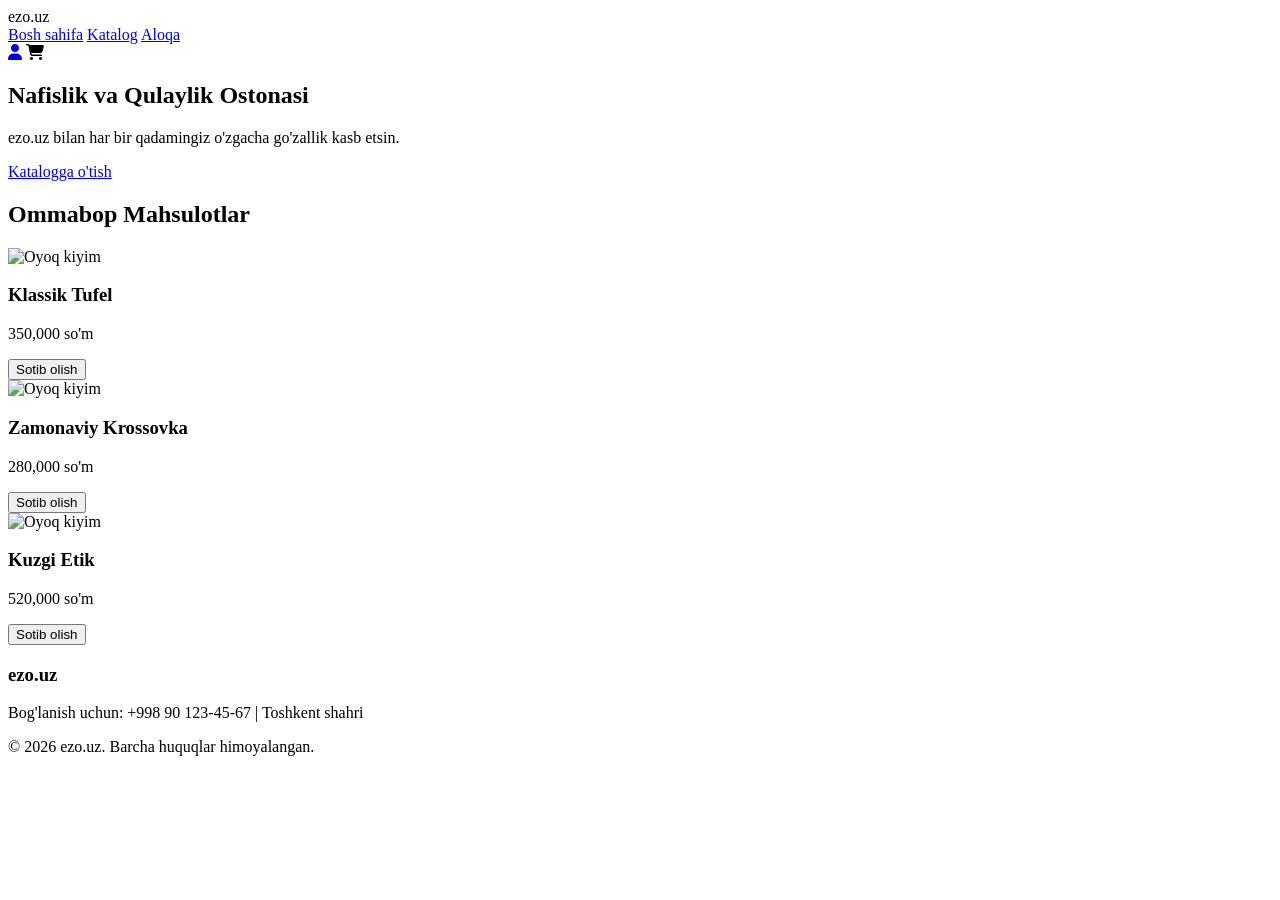
==== index.html @ 7e74b290 "Add initial HTML structure for ezo.uz website" ====
<!DOCTYPE html>
<html lang="uz">
<head>
    <meta charset="UTF-8">
    <meta name="viewport" content="width=device-width, initial-scale=1.0">
    <title>ezo.uz - Ayollar oyoq kiyimlari do'koni</title>
    <link rel="stylesheet" href="style.css">
    <link rel="stylesheet" href="https://cdnjs.cloudflare.com/ajax/libs/font-awesome/6.4.0/css/all.min.css">
</head>
<body>

    <header>
        <div class="logo">ezo<span>.uz</span></div>
        <nav id="nav-menu">
            <a href="#">Bosh sahifa</a>
            <a href="#products">Katalog</a>
            <a href="#contact">Aloqa</a>
        </nav>
        <div class="icons">
            <a href="login.html" class="login-icon" title="Kirish"><i class="fa-solid fa-user"></i></a>
            <i class="fa-solid fa-cart-shopping"></i>
        </div>
    </header>

    <section class="hero">
        <div class="hero-content">
            <h1>Nafislik va Qulaylik Ostonasi</h1>
            <p>ezo.uz bilan har bir qadamingiz o'zgacha go'zallik kasb etsin.</p>
            <a href="#products" class="btn">Katalogga o'tish</a>
        </div>
    </section>

    <section id="products" class="products">
        <h2>Ommabop Mahsulotlar</h2>
        <div class="product-grid">
            
            <div class="product-card">
                <img src="https://images.unsplash.com/photo-1543163521-1bf539c55dd2?w=500" alt="Oyoq kiyim">
                <h3>Klassik Tufel</h3>
                <p class="price">350,000 so'm</p>
                <button class="buy-btn">Sotib olish</button>
            </div>

            <div class="product-card">
                <img src="https://images.unsplash.com/photo-1595950653106-6c9ebd614d3a?w=500" alt="Oyoq kiyim">
                <h3>Zamonaviy Krossovka</h3>
                <p class="price">280,000 so'm</p>
                <button class="buy-btn">Sotib olish</button>
            </div>

            <div class="product-card">
                <img src="https://images.unsplash.com/photo-1560769629-975ec94e6a86?w=500" alt="Oyoq kiyim">
                <h3>Kuzgi Etik</h3>
                <p class="price">520,000 so'm</p>
                <button class="buy-btn">Sotib olish</button>
            </div>

        </div>
    </section>

    <footer id="contact">
        <div class="footer-content">
            <h3>ezo.uz</h3>
            <p>Bog'lanish uchun: +998 90 123-45-67 | Toshkent shahri</p>
            <p>&copy; 2026 ezo.uz. Barcha huquqlar himoyalangan.</p>
        </div>
    </footer>

</body>
</html>
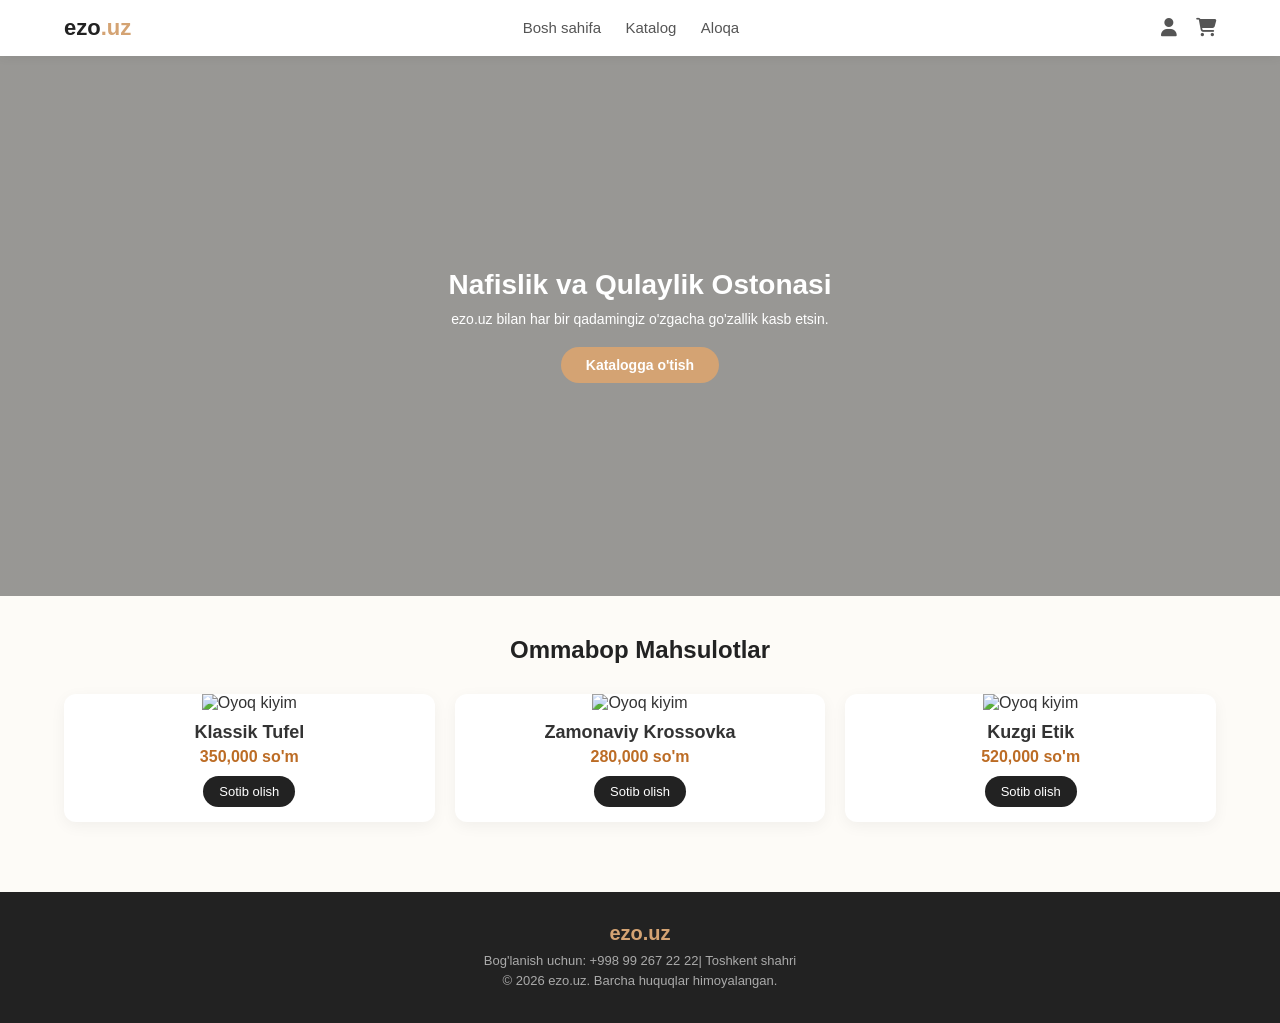
==== commit 7229b004: "Update contact phone number in footer" ====
--- a/index.html
+++ b/index.html
@@ -61,7 +61,7 @@
     <footer id="contact">
         <div class="footer-content">
             <h3>ezo.uz</h3>
-            <p>Bog'lanish uchun: +998 90 123-45-67 | Toshkent shahri</p>
+            <p>Bog'lanish uchun: +998 99 267 22 22| Toshkent shahri</p>
             <p>&copy; 2026 ezo.uz. Barcha huquqlar himoyalangan.</p>
         </div>
     </footer>
--- a/style.css
+++ b/style.css
@@ -0,0 +1,226 @@
+* {
+    margin: 0;
+    padding: 0;
+    box-sizing: border-box;
+    font-family: 'Segoe UI', Tahoma, Geneva, Verdana, sans-serif;
+}
+
+body {
+    background-color: #fdfbf7;
+    color: #333;
+}
+
+header {
+    display: flex;
+    justify-content: space-between;
+    align-items: center;
+    padding: 15px 5%;
+    background: #fff;
+    box-shadow: 0 2px 10px rgba(0,0,0,0.05);
+    position: sticky;
+    top: 0;
+    z-index: 100;
+}
+
+.logo {
+    font-size: 22px;
+    font-weight: bold;
+    color: #222;
+}
+
+.logo span {
+    color: #d4a373;
+}
+
+nav a {
+    text-decoration: none;
+    color: #555;
+    margin: 0 10px;
+    font-weight: 500;
+    font-size: 15px;
+    transition: 0.3s;
+}
+
+nav a:hover {
+    color: #d4a373;
+}
+
+.icons a, .icons i {
+    font-size: 18px;
+    margin-left: 15px;
+    cursor: pointer;
+    color: #555;
+    text-decoration: none;
+}
+
+.hero {
+    height: 60vh;
+    background: linear-gradient(rgba(0,0,0,0.4), rgba(0,0,0,0.4)), url('https://images.unsplash.com/photo-1490481651871-ab68de25d43d?w=1200') no-repeat center center/cover;
+    display: flex;
+    align-items: center;
+    justify-content: center;
+    text-align: center;
+    color: #fff;
+    padding: 0 15px;
+}
+
+.hero-content h1 {
+    font-size: 28px;
+    margin-bottom: 10px;
+}
+
+.hero-content p {
+    font-size: 14px;
+    margin-bottom: 20px;
+}
+
+.btn {
+    display: inline-block;
+    padding: 10px 25px;
+    background-color: #d4a373;
+    color: #fff;
+    text-decoration: none;
+    border-radius: 25px;
+    font-weight: 600;
+    font-size: 14px;
+}
+
+.products {
+    padding: 40px 5%;
+    text-align: center;
+}
+
+.products h2 {
+    font-size: 24px;
+    margin-bottom: 30px;
+    color: #222;
+}
+
+.product-grid {
+    display: grid;
+    grid-template-columns: repeat(auto-fit, minmax(240px, 1fr));
+    gap: 20px;
+}
+
+.product-card {
+    background: #fff;
+    border-radius: 12px;
+    overflow: hidden;
+    box-shadow: 0 4px 15px rgba(0,0,0,0.05);
+    padding-bottom: 15px;
+}
+
+.product-card img {
+    width: 100%;
+    height: 200px;
+    object-fit: cover;
+}
+
+.product-card h3 {
+    font-size: 18px;
+    margin: 10px 0 5px;
+}
+
+.price {
+    font-size: 16px;
+    color: #bc6c25;
+    font-weight: bold;
+    margin-bottom: 10px;
+}
+
+.buy-btn {
+    padding: 8px 16px;
+    background-color: #222;
+    color: #fff;
+    border: none;
+    border-radius: 20px;
+    cursor: pointer;
+    font-size: 13px;
+}
+
+.login-body {
+    display: flex;
+    justify-content: center;
+    align-items: center;
+    height: 100vh;
+    padding: 20px;
+}
+
+.login-card {
+    background: #fff;
+    padding: 30px;
+    border-radius: 15px;
+    box-shadow: 0 5px 20px rgba(0,0,0,0.08);
+    width: 100%;
+    max-width: 380px;
+}
+
+.login-card h2 {
+    margin-bottom: 20px;
+    text-align: center;
+    color: #222;
+}
+
+.input-group {
+    margin-bottom: 15px;
+}
+
+.input-group label {
+    display: block;
+    font-size: 13px;
+    margin-bottom: 5px;
+    color: #555;
+}
+
+.input-group input {
+    width: 100%;
+    padding: 10px 12px;
+    border: 1px solid #ddd;
+    border-radius: 8px;
+    font-size: 14px;
+    outline: none;
+}
+
+.input-group input:focus {
+    border-color: #d4a373;
+}
+
+.login-btn {
+    width: 100%;
+    border: none;
+    cursor: pointer;
+    margin-top: 10px;
+}
+
+.back-home {
+    display: block;
+    text-align: center;
+    margin-top: 15px;
+    font-size: 13px;
+    color: #777;
+    text-decoration: none;
+}
+
+.back-home:hover {
+    color: #d4a373;
+}
+
+footer {
+    background-color: #222;
+    color: #fff;
+    text-align: center;
+    padding: 30px 15px;
+    margin-top: 30px;
+}
+
+.footer-content h3 {
+    font-size: 20px;
+    margin-bottom: 8px;
+    color: #d4a373;
+}
+
+.footer-content p {
+    font-size: 13px;
+    color: #aaa;
+    margin: 5px 0;
+}
